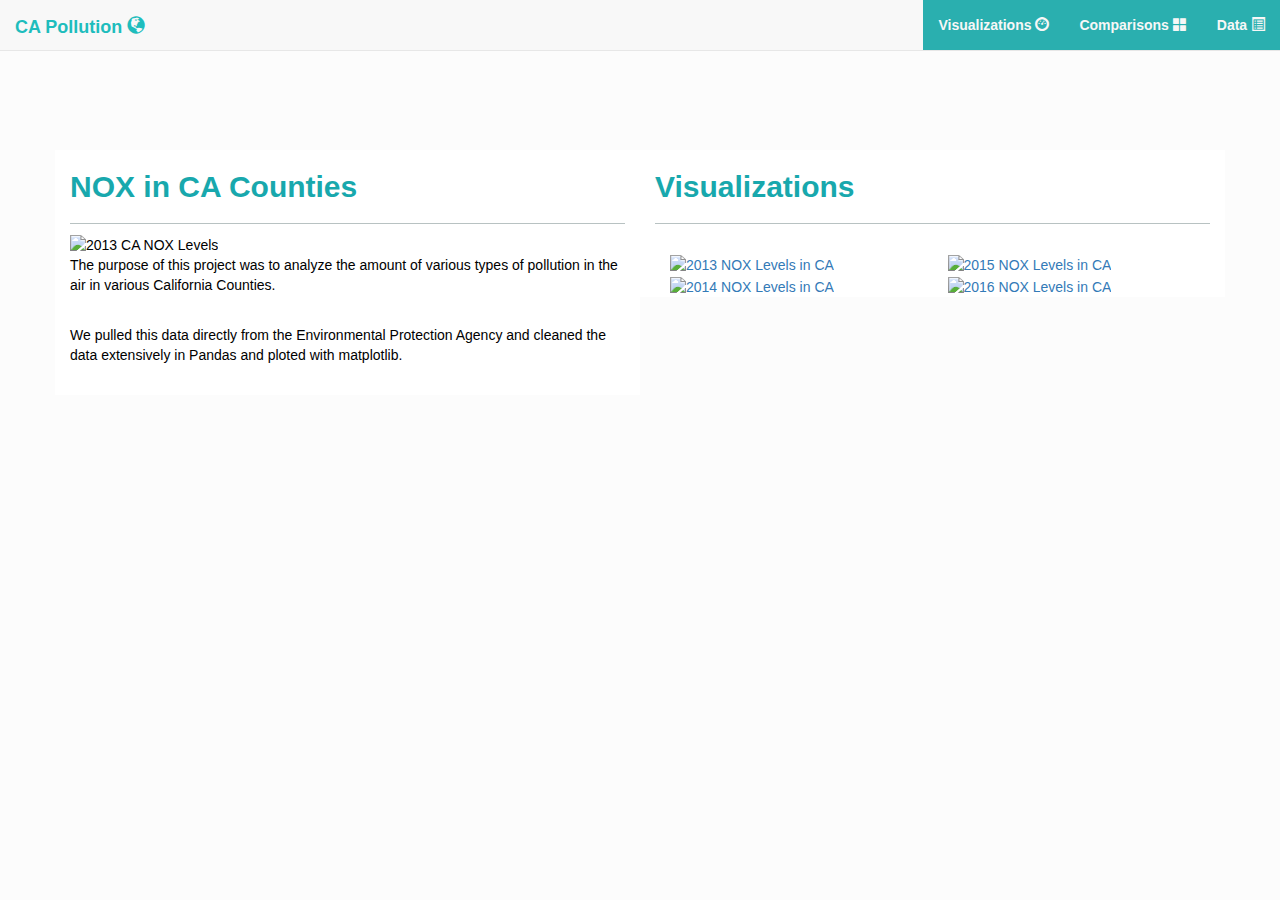
==== index.html @ f1e2c7f3 "second commit" ====
<!DOCTYPE html>
<html lang="en">

<head>
  <meta charset="UTF-8">
  <title>Bootstrap Components</title>
  <link rel="stylesheet" href="https://maxcdn.bootstrapcdn.com/bootstrap/3.3.7/css/bootstrap.min.css">
  <link rel="stylesheet" type="text/css" href="style.css">
</head>

<body>
    
    <nav class="navbar navbar-default navbar-fixed-top">
      <div class="container-fluid fixed-top">
        <!-- Brand and toggle get grouped for better mobile display -->
        <div class="navbar-header fixed-top">
          <button type="button" class="navbar-toggle collapsed" data-toggle="collapse" data-target="#bs-example-navbar-collapse-1" aria-expanded="false">
          <span class="sr-only">Toggle navigation</span>
          <span class="icon-bar"></span>
          <span class="icon-bar"></span>
          <span class="icon-bar"></span>
        </button>
          <a class="navbar-brand fixed-top" href="landingpage.html">CA Pollution <span class="glyphicon glyphicon-globe" aria-hidden="true"></span></a>
        </div>
  
        <!-- Collect the nav links, forms, and other content for toggling -->
        <div class="collapse navbar-collapse" id="bs-example-navbar-collapse-1">
          <ul class="nav navbar-nav navbar-right">
            <li class="dropdown">
              
              <a href="#" class="dropdown-toggle" data-toggle="dropdown" role="button" aria-haspopup="true" aria-expanded="false">Visualizations <span class="glyphicon glyphicon-dashboard" aria-hidden="true"></span></a>
              <ul class="dropdown-menu">
                
                <li><a href="2013NOX.html">2013 NOX Levels</a></li>
                
                <li><a href="2014NOX.html">2014 NOX Levels</a></li>
                <li><a href="2015NOX.html">2015 NOX Levels</a></li>
                <li><a href="2016NOX.html">2016 NOX Levels</a></li>

              </ul>
            </li>
            <li><a href="comparisons.html">Comparisons <span class="glyphicon glyphicon-th-large" aria-hidden="true"></span></a></li>
            <li><a href="data.html">Data  <span class="glyphicon glyphicon-list-alt" aria-hidden="true"></span></a></li>
          </ul>
        </div>
        <!-- /.navbar-collapse -->
      </div>
      <!-- /.container-fluid -->
    </nav>
  
<body>



    <!-- Creates the Overall Grid -->
    <div class="container">
   
        <div class="row">
      
  
          <div class="col-md-6"> 
            <h2><b>NOX in CA Counties</b></h2> 
      
             <img src="resources/assets/images/2013NOX.png" alt="2013 CA NOX Levels" width="250" height="175">
           
  
            <div class="text-left">
              <p> The purpose of this project was to analyze the amount of various types of pollution in the air in various
                  California Counties.
              </p> <br>
              <p> We pulled this data directly from the Environmental Protection Agency and cleaned the data 
                  extensively in Pandas and ploted with matplotlib. </p> <br>
           
            </div>
  
        </div>

    
        
        <div class="col-md-6">
            <div class="float-right">
            <h2><b>Visualizations</b></h2> <br>
          </div>

        <div class="row"></div>
            <div class="col-md-6">
                <div class="float-Left">
                <a href="2013NOX.html"><img src="resources/assets/images/2013NOX.png" alt="2013 NOX Levels in CA" width=100% height=100%></a>
        
                <a href="2014NOX.html"><img src="resources/assets/images/2014NOX.png" alt="2014 NOX Levels in CA" width=100% height=100%></a>
                </div>
            </div>  
       
              
            <div class="col-md-6">
            <div class="float-right">
            <a href="2015NOX.html"><img src="resources/assets/images/2015NOX.png" alt="2015 NOX Levels in CA" width=100% height=100%></a> 
            <div class="row"></div>
            <a href="2016NOX.html"><img src="resources/assets/images/2016NOX.png" alt="2016 NOX Levels in CA" width=100% height=100%></a>   
            </div>
        </div>    
      </div>
       </div>   
       </div>  
     

  
       
    

    
  
    </body>
        <!-- Optional JavaScript -->
        <!-- jQuery first, then Popper.js, then Bootstrap JS -->
    <script src="https://code.jquery.com/jquery-3.2.1.slim.min.js" integrity="sha384-KJ3o2DKtIkvYIK3UENzmM7KCkRr/rE9/Qpg6aAZGJwFDMVNA/GpGFF93hXpG5KkN" crossorigin="anonymous"></script>
    <script src="https://cdnjs.cloudflare.com/ajax/libs/popper.js/1.12.9/umd/popper.min.js" integrity="sha384-ApNbgh9B+Y1QKtv3Rn7W3mgPxhU9K/ScQsAP7hUibX39j7fakFPskvXusvfa0b4Q" crossorigin="anonymous"></script>
    <script src="https://maxcdn.bootstrapcdn.com/bootstrap/4.0.0/js/bootstrap.min.js" integrity="sha384-JZR6Spejh4U02d8jOt6vLEHfe/JQGiRRSQQxSfFWpi1MquVdAyjUar5+76PVCmYl" crossorigin="anonymous"></script>
    
</html>
---- style.css ----
tl;dr - TWBSColor - Generate your own Bootstrap navbar

Version notes: - Online tool: Bootstrap 3.3.2+ / 4.0.0+ - This answer: Bootstrap 3.0.x
Available navbars

You've got two basic navbars:

<!-- A light one -->
<nav class="navbar navbar-default" role="navigation"></nav>
<!-- A dark one -->
<nav class="navbar navbar-inverse" role="navigation"></nav>
Default color usage

Here are the main colors and their usage:

#F8F8F8: navbar background
#E7E7E7: navbar border
#777: default color
#333: hover color (#5E5E5E for .nav-brand)
#555: active color
#D5D5D5: active background
Default style

If you want to put some custom style, here's the CSS you need to change:

.margin {
  color: rgb(219, 13, 13)
}
/* navbar */
.navbar-default {
    font-family: Helvetica;
    font-weight: bold;
    background-color: #F8F8F8;
    border-color: #E7E7E7;
}
/* Title */
.navbar-default .navbar-brand {
  font-weight: bold;
    font-family: Helvetica;
    color: rgb(247, 247, 247);
    background-color: rgb(42, 175, 175);
}
.navbar-default .navbar-brand:hover,
.navbar-default .navbar-brand:focus {
    color: rgb(30, 189, 189);
}
/* Link */
.navbar-default .navbar-nav > li > a {
  font-weight: bold;
  font-family: Helvetica;
  color: rgb(247, 247, 247);
  background-color: rgb(42, 175, 175);
}

.navbar-default .navbar-nav > li {
  font-weight: bold;
  font-family: Helvetica;
}

.navbar-default .navbar-nav > li > a:hover,
.navbar-default .navbar-nav > li > a:focus {
  color: rgb(30, 189, 189);
}
.navbar-default .navbar-nav > .active > a,
.navbar-default .navbar-nav > .active > a:hover,
.navbar-default .navbar-nav > .active > a:focus {
  font-weight: bold;
  font-family: Helvetica;
  color: rgb(247, 247, 247);
  background-color: rgb(42, 175, 175);
}
.navbar-default .navbar-nav > .open > a,
.navbar-default .navbar-nav > .open > a:hover,
.navbar-default .navbar-nav > .open > a:focus {
  font-weight: bold;
  font-family: Helvetica;

    color:  rgb(42, 175, 175);
    background-color: white;
}
/* Caret */
.navbar-default .navbar-nav > .dropdown > a .caret {
    font-weight: bold;
    font-family: Helvetica;
    border-top-color: white;
    border-bottom-color: #777;
}

.navbar-default .navbar-nav > .dropdown > {
  background-color: white;
  font-weight: bold;
  font-family: Helvetica;
}
.navbar-default .navbar-nav > .dropdown > a:hover .caret,
.navbar-default .navbar-nav > .dropdown > a:focus .caret {
    font-weight: bold;
    font-family: Helvetica;
    border-top-color: #333;
    border-bottom-color: #333;
}
.navbar-default .navbar-nav > .open > a .caret,
.navbar-default .navbar-nav > .open > a:hover .caret,
.navbar-default .navbar-nav > .open > a:focus .caret {
    border-top-color: #555;
    border-bottom-color: #555;
}
/* Mobile version */
.navbar-default .navbar-toggle {
    font-family: Helvetica;
    font-weight: bold;
    border-color: #DDD;
    
}
.navbar-default .navbar-toggle:hover,
.navbar-default .navbar-toggle:focus {
    background-color: rgb(42, 175, 175);
}
.navbar-default .navbar-toggle .icon-bar {
    background-color: #CCC;
}
@media (max-width: 767px) {
    .navbar-default .navbar-nav .open .dropdown-menu > li > a {
      font-weight: bold;
      font-family: Helvetica;
        color: #777;
    }
    .navbar-default .navbar-nav .open .dropdown-menu > li > a:hover,
    .navbar-default .navbar-nav .open .dropdown-menu > li > a:focus {
      font-weight: bold;
      font-family: Helvetica;
          color: #333;
          
    }
}

margin {
  color:grey;
}

h2 {
  color: rgb(24, 168, 173);
  font-family: Helvetica;
  font-weight: bold;
  border-bottom:1px solid rgb(184, 194, 194);
 
  width:100%;
  padding-bottom:20px;
}

row {
  background-color: white;
  font-family: Helvetica;
}


body { 
  font-family: Helvetica;
  padding-top: 65px;
  background-color: rgb(252, 252, 252);
  background-image: url("resources/assets/images/NOXFB.png");
  background-repeat: repeat;

}

.container {
  padding-top: 85px;

}

.col-md-5 {
  background-color: white;
}
.col-md-6 {
  color:black;
  background-color: white;
}
.col-md-12 {
  background-color: white;
  color: black;
}
.col-sm-12 {
  color:black;
  
}

p {
  color:black;
  background-color: white;
}
table {
  background-color: white;
  width: 100%;
}
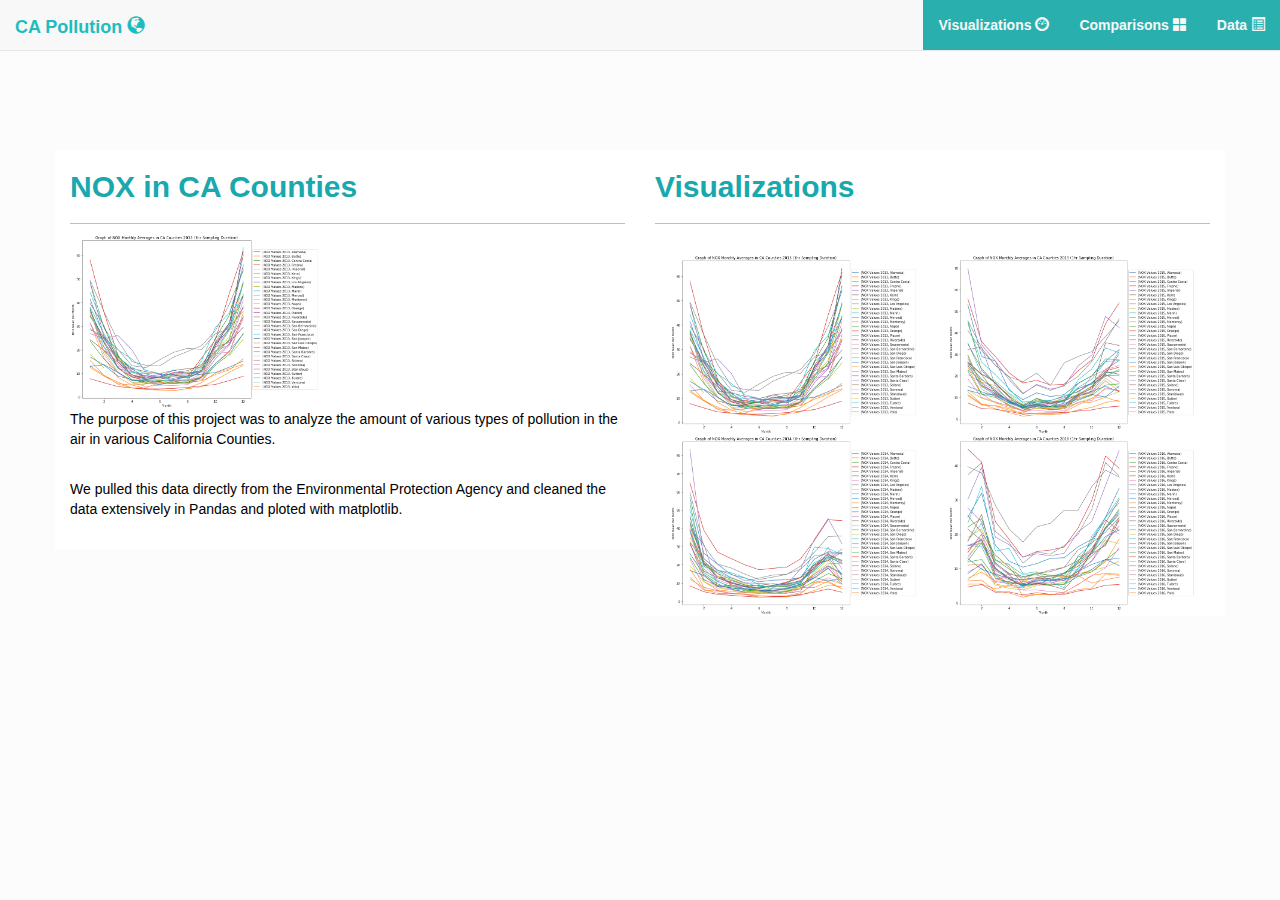
==== commit bd9c91cd: "ahahaha" ====
--- a/index.html
+++ b/index.html
@@ -20,7 +20,7 @@
           <span class="icon-bar"></span>
           <span class="icon-bar"></span>
         </button>
-          <a class="navbar-brand fixed-top" href="landingpage.html">CA Pollution <span class="glyphicon glyphicon-globe" aria-hidden="true"></span></a>
+          <a class="navbar-brand fixed-top" href="index.html">CA Pollution <span class="glyphicon glyphicon-globe" aria-hidden="true"></span></a>
         </div>
   
         <!-- Collect the nav links, forms, and other content for toggling -->
@@ -61,7 +61,7 @@
           <div class="col-md-6"> 
             <h2><b>NOX in CA Counties</b></h2> 
       
-             <img src="resources/assets/images/2013NOX.png" alt="2013 CA NOX Levels" width="250" height="175">
+             <img src="2013NOX.png" alt="2013 CA NOX Levels" width="250" height="175">
            
   
             <div class="text-left">
@@ -85,18 +85,18 @@
         <div class="row"></div>
             <div class="col-md-6">
                 <div class="float-Left">
-                <a href="2013NOX.html"><img src="resources/assets/images/2013NOX.png" alt="2013 NOX Levels in CA" width=100% height=100%></a>
+                <a href="2013NOX.html"><img src="2013NOX.png" alt="2013 NOX Levels in CA" width=100% height=100%></a>
         
-                <a href="2014NOX.html"><img src="resources/assets/images/2014NOX.png" alt="2014 NOX Levels in CA" width=100% height=100%></a>
+                <a href="2014NOX.html"><img src="2014NOX.png" alt="2014 NOX Levels in CA" width=100% height=100%></a>
                 </div>
             </div>  
        
               
             <div class="col-md-6">
             <div class="float-right">
-            <a href="2015NOX.html"><img src="resources/assets/images/2015NOX.png" alt="2015 NOX Levels in CA" width=100% height=100%></a> 
+            <a href="2015NOX.html"><img src="2015NOX.png" alt="2015 NOX Levels in CA" width=100% height=100%></a> 
             <div class="row"></div>
-            <a href="2016NOX.html"><img src="resources/assets/images/2016NOX.png" alt="2016 NOX Levels in CA" width=100% height=100%></a>   
+            <a href="2016NOX.html"><img src="2016NOX.png" alt="2016 NOX Levels in CA" width=100% height=100%></a>   
             </div>
         </div>    
       </div>
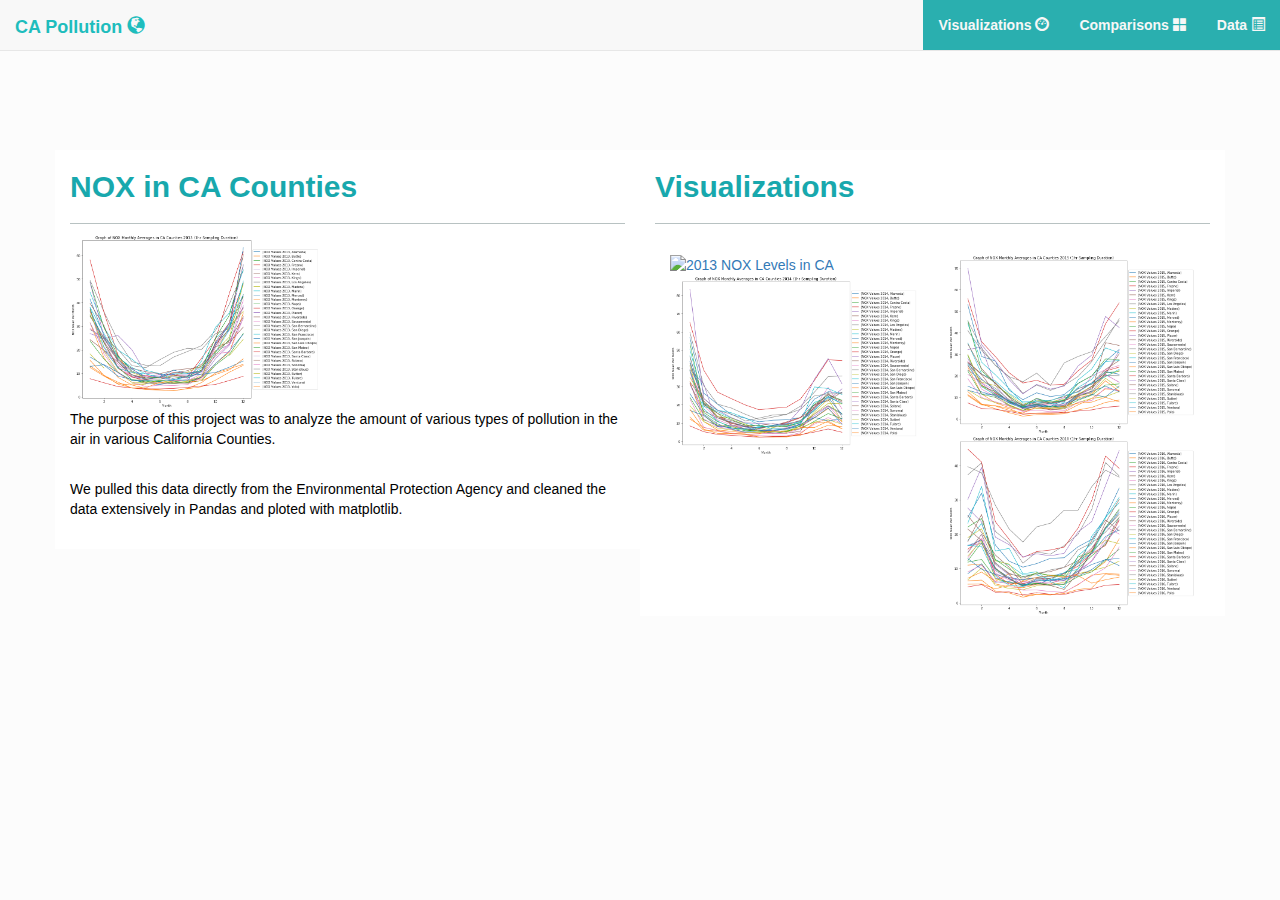
==== commit c9875bbe: "oooooo" ====
--- a/index.html
+++ b/index.html
@@ -85,7 +85,7 @@
         <div class="row"></div>
             <div class="col-md-6">
                 <div class="float-Left">
-                <a href="2013NOX.html"><img src="2013NOX.png" alt="2013 NOX Levels in CA" width=100% height=100%></a>
+                <a href="2013NOX.html"><img src="/assets/images/2013NOX.png" alt="2013 NOX Levels in CA" width=100% height=100%></a>
         
                 <a href="2014NOX.html"><img src="2014NOX.png" alt="2014 NOX Levels in CA" width=100% height=100%></a>
                 </div>
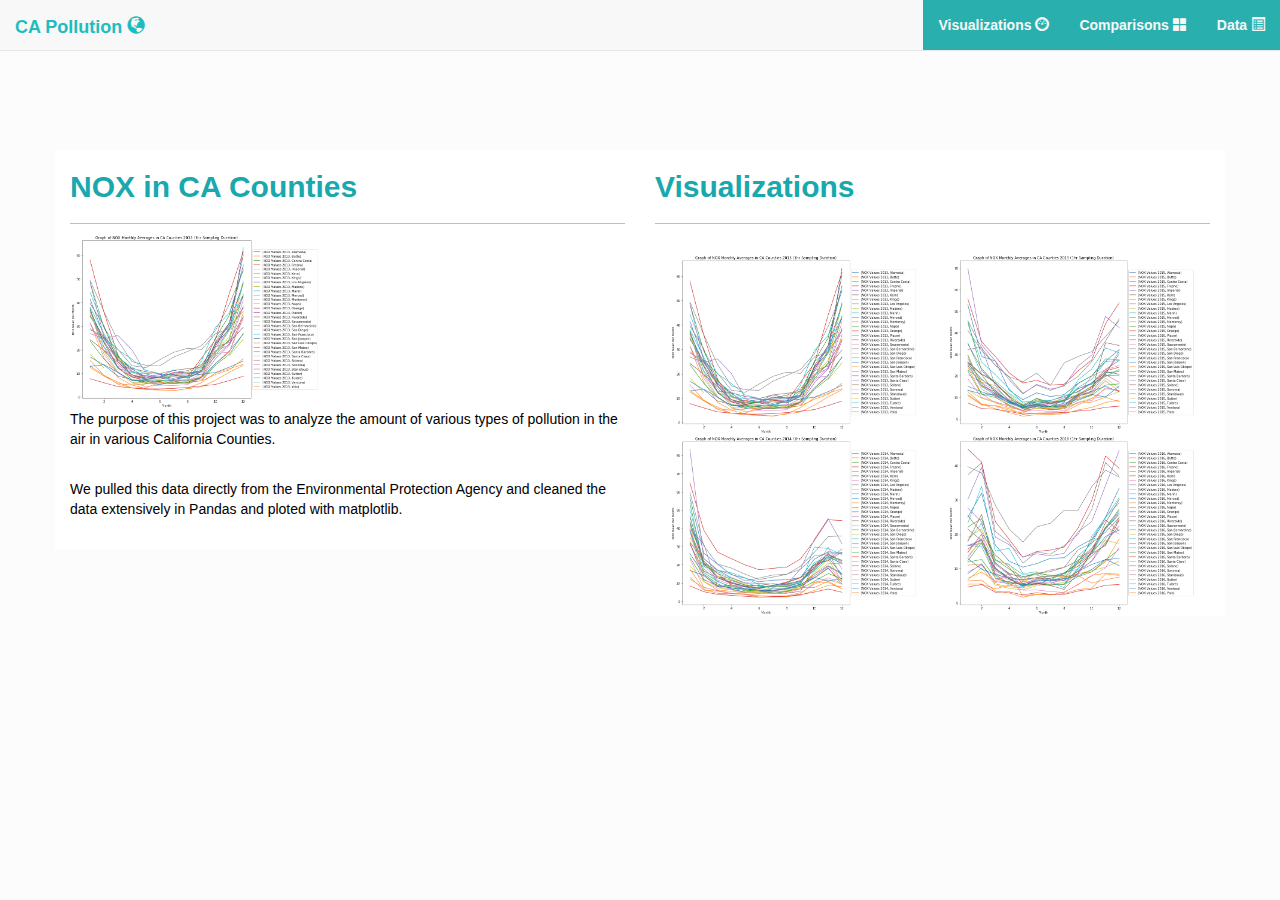
==== commit dfc0a704: "yEEEEEE" ====
--- a/index.html
+++ b/index.html
@@ -85,7 +85,7 @@
         <div class="row"></div>
             <div class="col-md-6">
                 <div class="float-Left">
-                <a href="2013NOX.html"><img src="/assets/images/2013NOX.png" alt="2013 NOX Levels in CA" width=100% height=100%></a>
+                <a href="2013NOX.html"><img src="2013NOX.png" alt="2013 NOX Levels in CA" width=100% height=100%></a>
         
                 <a href="2014NOX.html"><img src="2014NOX.png" alt="2014 NOX Levels in CA" width=100% height=100%></a>
                 </div>
--- a/style.css
+++ b/style.css
@@ -158,7 +158,7 @@
   font-family: Helvetica;
   padding-top: 65px;
   background-color: rgb(252, 252, 252);
-  background-image: url("resources/assets/images/NOXFB.png");
+  background-image: url("NOXFB.png");
   background-repeat: repeat;
 
 }
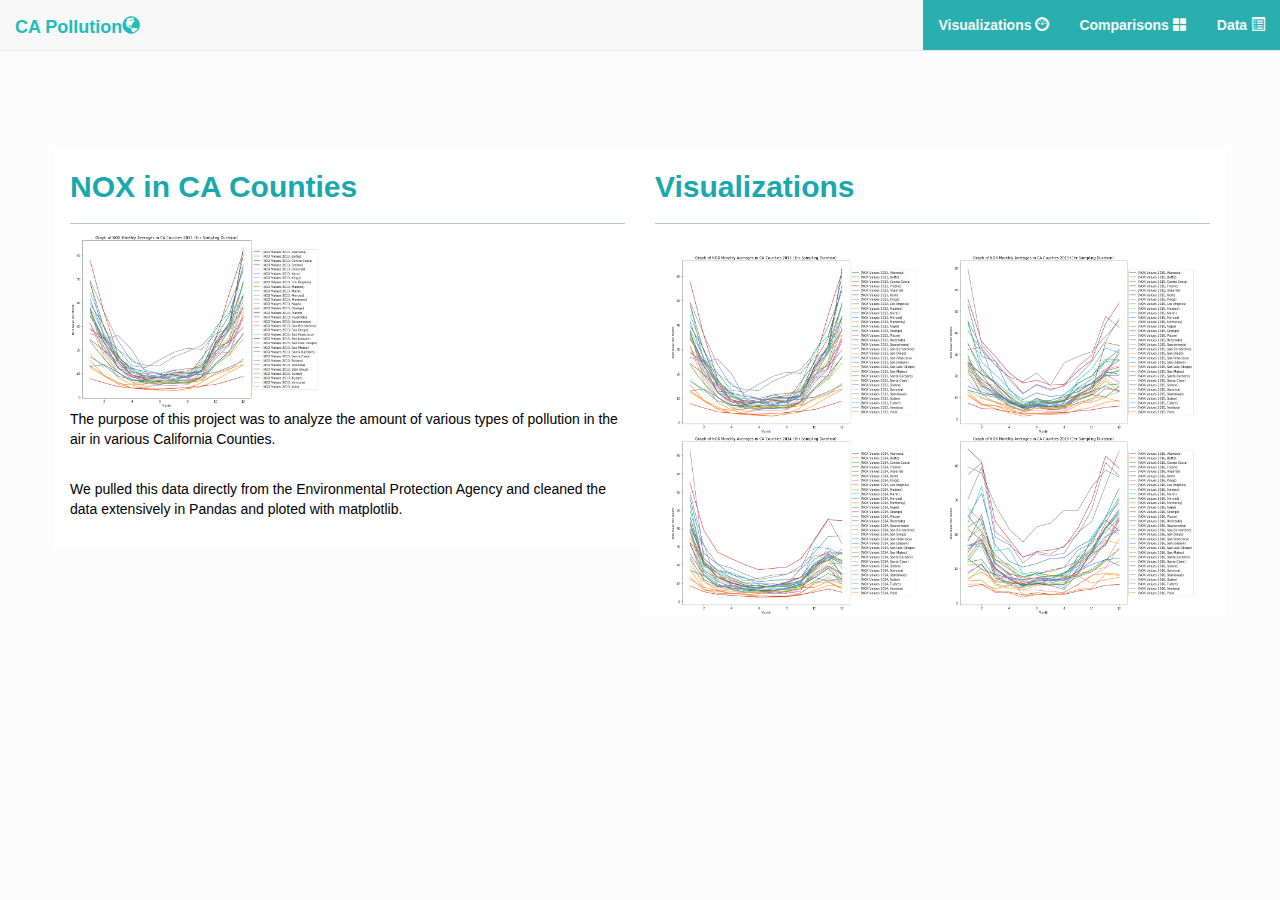
==== commit a448c3d2: "dfsdfsd" ====
--- a/index.html
+++ b/index.html
@@ -20,7 +20,7 @@
           <span class="icon-bar"></span>
           <span class="icon-bar"></span>
         </button>
-          <a class="navbar-brand fixed-top" href="index.html">CA Pollution <span class="glyphicon glyphicon-globe" aria-hidden="true"></span></a>
+          <a class="navbar-brand fixed-top" href="index.html">CA Pollution<span class="glyphicon glyphicon-globe" aria-hidden="true"></span></a>
         </div>
   
         <!-- Collect the nav links, forms, and other content for toggling -->
